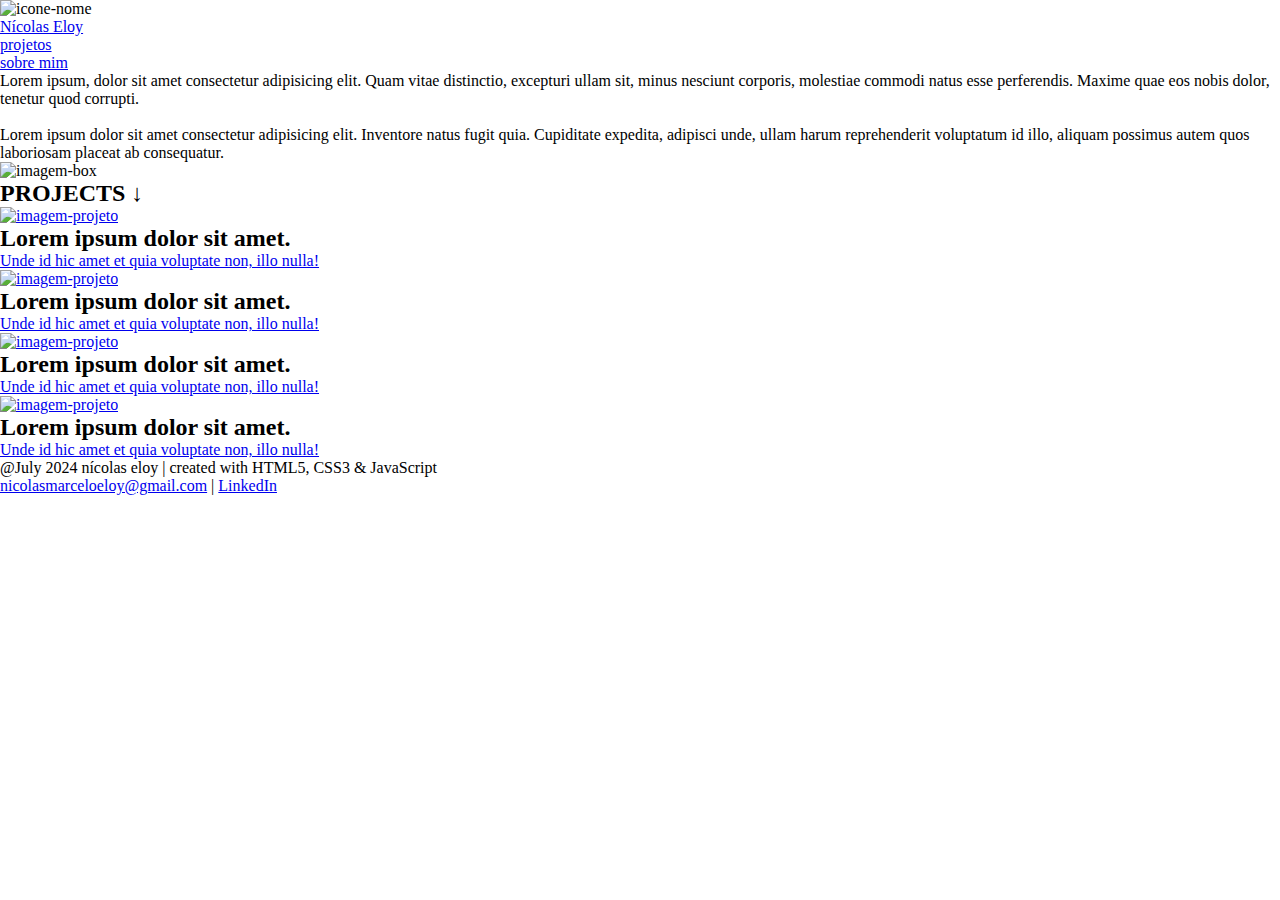
==== Portifólio/index.html @ 372309d4 "Adicionando os arquivos" ====
<!DOCTYPE html>
<html lang="pt-br">
<head>
    <meta charset="UTF-8">
    <meta name="viewport" content="width=device-width, initial-scale=1.0">
    <title>Nícolas Eloy</title>
    <link rel="stylesheet" href="style.css">
</head>
<body>
    <nav>
        <div id="nome-principal">
            <div id="icone-nome">
                <img src="#" alt="icone-nome">
            </div>
            <div id="nome">
                <a href="#">Nícolas Eloy</a>
            </div>
        </div>

        <div id="menu">
            <div id="menu-projetos">
                <a href="#">projetos</a>
            </div>
            <div id="menu-sobre-mim">
                <a href="#">sobre mim</a>
            </div>
            <div id="menu-curriculo">
                <a href="currículo"></a>
            </div>
        </div>
    </nav>

    <main>
        <section id="box-principal">
            <div id="descricao">
                Lorem ipsum, dolor sit amet consectetur adipisicing elit. Quam vitae distinctio, excepturi ullam sit, minus nesciunt corporis, molestiae commodi natus esse perferendis. Maxime quae eos nobis dolor, tenetur quod corrupti.
                <br>
                <br>
                Lorem ipsum dolor sit amet consectetur adipisicing elit. Inventore natus fugit quia. Cupiditate expedita, adipisci unde, ullam harum reprehenderit voluptatum id illo, aliquam possimus autem quos laboriosam placeat ab consequatur.
            </div>
            <div id="imagem-box">
                <img src="#" alt="imagem-box">
            </div>
        </section>

        <h2>PROJECTS ↓</h2>

        <section id="projetos">
            <div>
                <a href="#">
                    <img src="https://assets-global.website-files.com/5e72ee70106da16cf5a7630a/602d3dd78c10e79f5503e792_Cover.png" alt="imagem-projeto">
                </a>
                <div class="descricao-projeto">
                    <h2>Lorem ipsum dolor sit amet.</h2>
                    <a href="#">Unde id hic amet et quia voluptate non, illo nulla!</a>
                </div>
            </div>
            <div>
                <a href="#">
                    <img src="https://assets-global.website-files.com/5e72ee70106da16cf5a7630a/602d3dd78c10e79f5503e792_Cover.png" alt="imagem-projeto">
                </a>
                <div class="descricao-projeto">
                    <h2>Lorem ipsum dolor sit amet.</h2>
                    <a href="#">Unde id hic amet et quia voluptate non, illo nulla!</a>
                </div>
            </div>
            <div>
                <a href="#">
                    <img src="https://assets-global.website-files.com/5e72ee70106da16cf5a7630a/602d3dd78c10e79f5503e792_Cover.png" alt="imagem-projeto">
                </a>
                <div class="descricao-projeto">
                    <h2>Lorem ipsum dolor sit amet.</h2>
                    <a href="#">Unde id hic amet et quia voluptate non, illo nulla!</a>
                </div>
            </div>
            <div>
                <a href="#">
                    <img src="https://assets-global.website-files.com/5e72ee70106da16cf5a7630a/602d3dd78c10e79f5503e792_Cover.png" alt="imagem-projeto">
                </a>
                <div class="descricao-projeto">
                    <h2>Lorem ipsum dolor sit amet.</h2>
                    <a href="#">Unde id hic amet et quia voluptate non, illo nulla!</a>
                </div>
            </div>
        </section>
    </main>

    <footer>
        <div>
            <span class="footer">@July 2024 nícolas eloy | created with HTML5, CSS3 & JavaScript</span>
        </div>
        <div>
            <a class="footer" href="#">nicolasmarceloeloy@gmail.com</a>  |  <a class="footer" href="#">LinkedIn</a>
        </div>
    </footer>

    <script src="index.js"></script>
</body>
</html>
---- Portifólio/style.css ----
*{
    margin: 0;
    padding: 0;
    box-sizing: border-box;
}

{
    
}
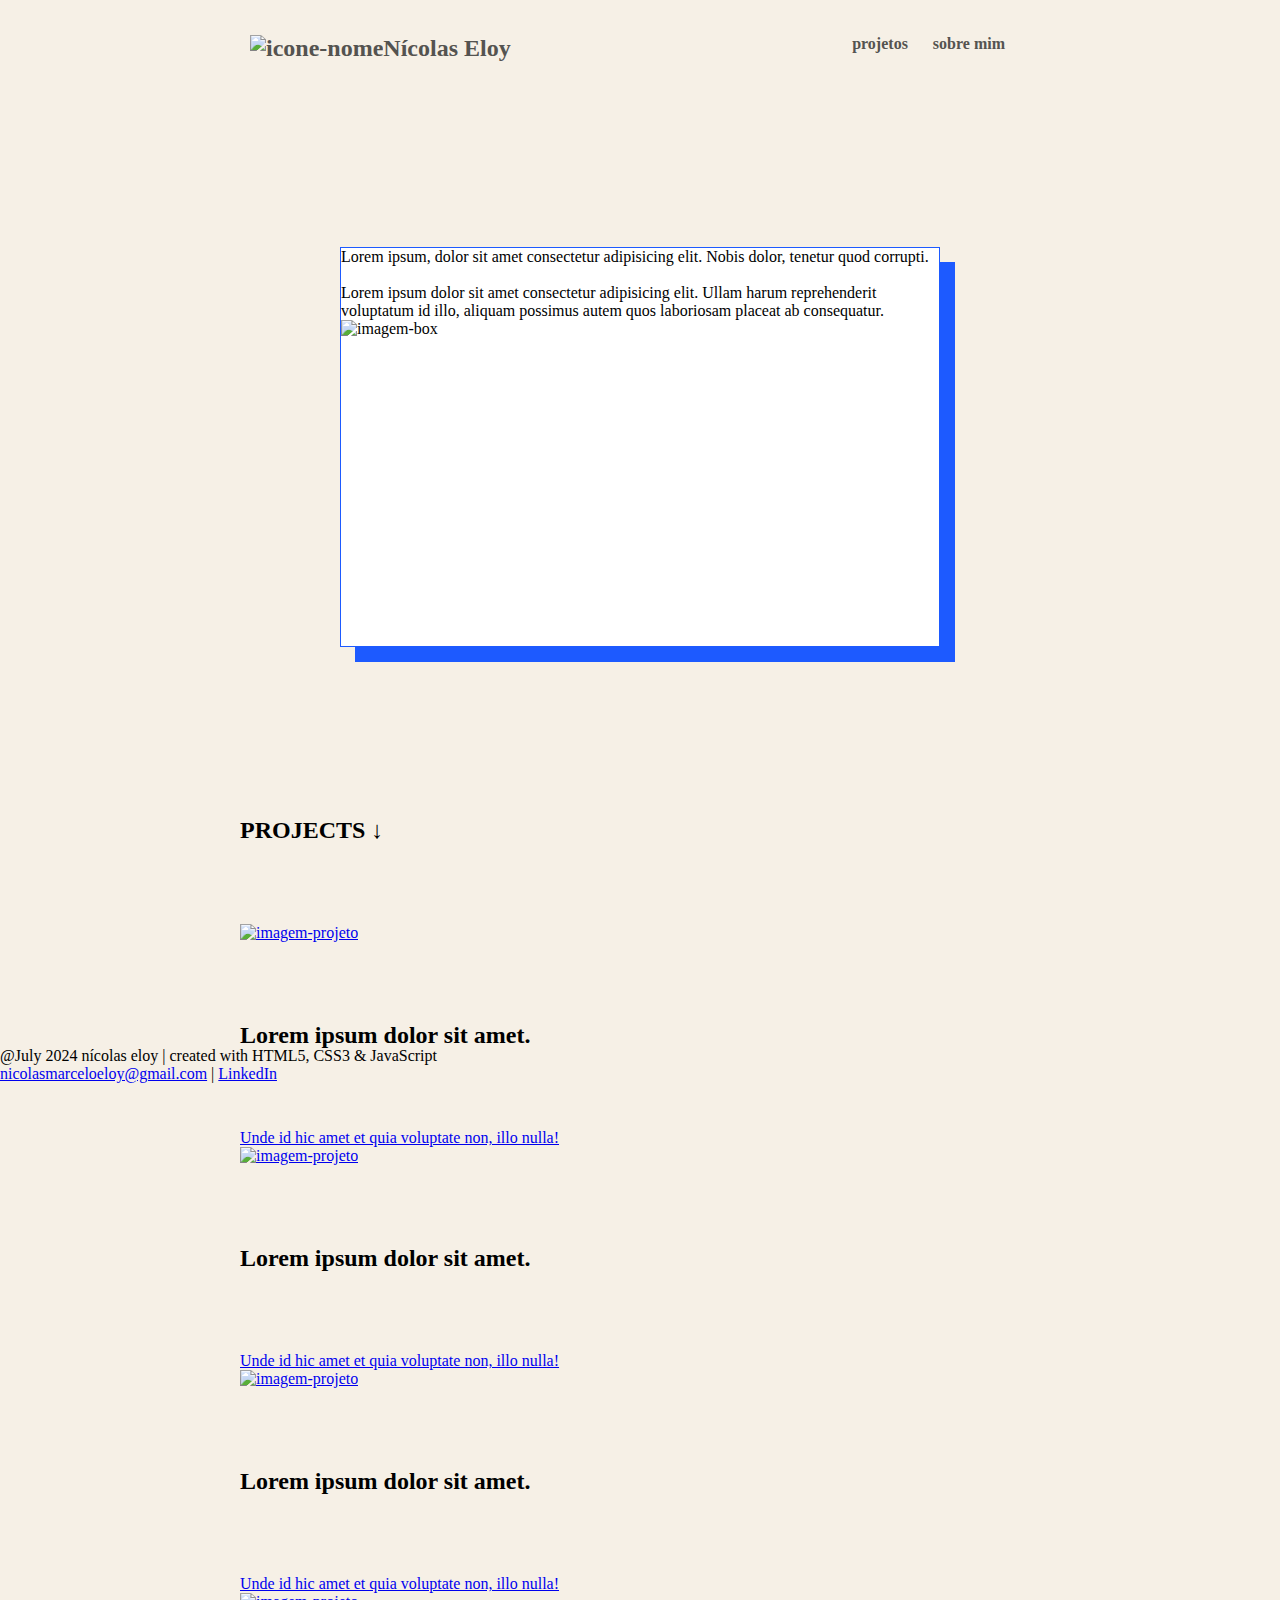
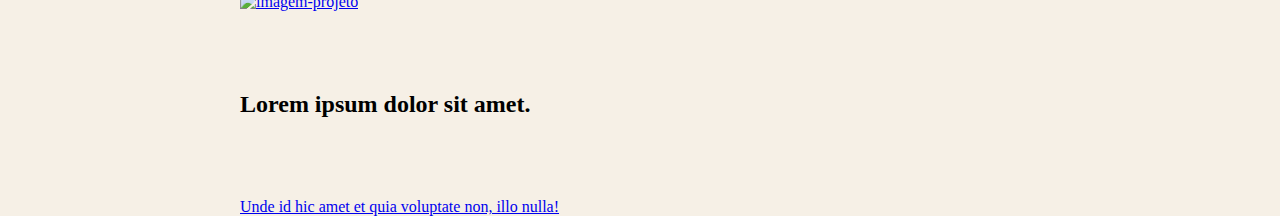
==== commit 33137c05: "Primeiro commit" ====
--- a/Portifólio/index.html
+++ b/Portifólio/index.html
@@ -9,12 +9,7 @@
 <body>
     <nav>
         <div id="nome-principal">
-            <div id="icone-nome">
-                <img src="#" alt="icone-nome">
-            </div>
-            <div id="nome">
-                <a href="#">Nícolas Eloy</a>
-            </div>
+            <a href="#"><img src="#" alt="icone-nome">Nícolas Eloy</a>
         </div>
 
         <div id="menu">
@@ -33,10 +28,10 @@
     <main>
         <section id="box-principal">
             <div id="descricao">
-                Lorem ipsum, dolor sit amet consectetur adipisicing elit. Quam vitae distinctio, excepturi ullam sit, minus nesciunt corporis, molestiae commodi natus esse perferendis. Maxime quae eos nobis dolor, tenetur quod corrupti.
+                Lorem ipsum, dolor sit amet consectetur adipisicing elit. Nobis dolor, tenetur quod corrupti.
                 <br>
                 <br>
-                Lorem ipsum dolor sit amet consectetur adipisicing elit. Inventore natus fugit quia. Cupiditate expedita, adipisci unde, ullam harum reprehenderit voluptatum id illo, aliquam possimus autem quos laboriosam placeat ab consequatur.
+                Lorem ipsum dolor sit amet consectetur adipisicing elit. Ullam harum reprehenderit voluptatum id illo, aliquam possimus autem quos laboriosam placeat ab consequatur.
             </div>
             <div id="imagem-box">
                 <img src="#" alt="imagem-box">
--- a/Portifólio/style.css
+++ b/Portifólio/style.css
@@ -4,6 +4,58 @@
     box-sizing: border-box;
 }
 
-{
-    
-}+body{
+    background-color: #F6F0E6;
+}
+
+nav{
+    display: flex;
+    justify-content: space-between;
+    padding: 35px 250px;
+}
+
+nav a{
+    text-decoration: none;
+    color: #545350;
+    font-weight: 800;
+}
+
+#nome-principal{
+    display: flex;
+}
+
+#nome-principal a{
+    font-size: 1.5rem;
+}
+
+#menu{
+    display: flex;
+    gap: 25px;
+}
+
+main{
+    width: 800px;
+    height: 800px;
+    margin: auto;
+}
+
+#box-principal{
+    margin: 150px auto 170px auto;
+    width: 600px;
+    height: 400px;
+    border: 1px solid rgb(29, 90, 255);
+    box-shadow: 15px 15px rgb(29, 90, 255);
+    background-color: white;
+}
+
+#projetos{
+    margin: auto;
+}
+
+#projetos img{
+    width: 200px;
+}
+
+h2{
+    margin: 80px auto;
+}
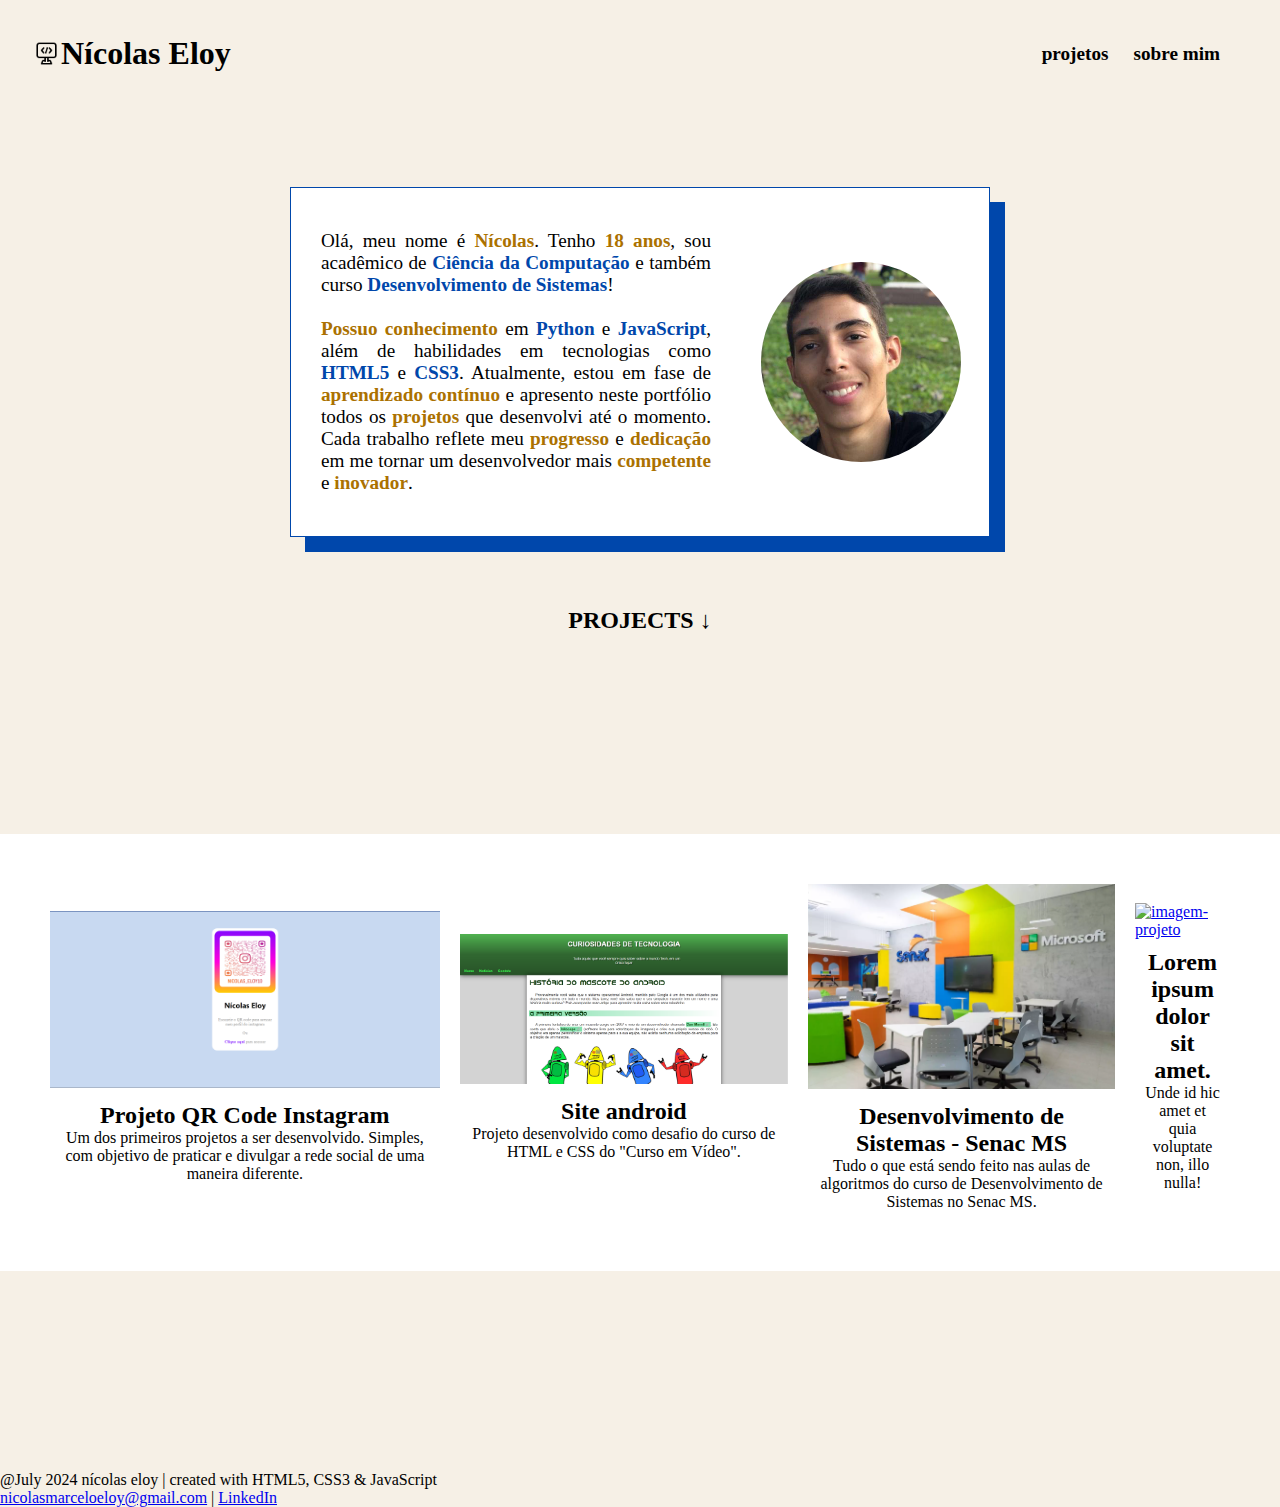
==== commit 03320373: "Primeiro commit" ====
--- a/Portifólio/index.html
+++ b/Portifólio/index.html
@@ -1,94 +1,141 @@
 <!DOCTYPE html>
 <html lang="pt-br">
-<head>
-    <meta charset="UTF-8">
-    <meta name="viewport" content="width=device-width, initial-scale=1.0">
+  <head>
+    <meta charset="UTF-8" />
+    <meta name="viewport" content="width=device-width, initial-scale=1.0" />
     <title>Nícolas Eloy</title>
-    <link rel="stylesheet" href="style.css">
-</head>
-<body>
+    <link rel="stylesheet" href="style.css" />
+  </head>
+  <body>
     <nav>
-        <div id="nome-principal">
-            <a href="#"><img src="#" alt="icone-nome">Nícolas Eloy</a>
+      <div id="nome-principal">
+        <img
+          src="imagens/programacao.png"
+          style="width: 23px; height: 25px; margin: auto"
+          alt="icone-nome"
+        /><a href="#">Nícolas Eloy</a>
+      </div>
+
+      <div id="menu">
+        <div id="menu-projetos">
+          <a href="#">projetos</a>
         </div>
-
-        <div id="menu">
-            <div id="menu-projetos">
-                <a href="#">projetos</a>
-            </div>
-            <div id="menu-sobre-mim">
-                <a href="#">sobre mim</a>
-            </div>
-            <div id="menu-curriculo">
-                <a href="currículo"></a>
-            </div>
+        <div id="menu-sobre-mim">
+          <a href="#">sobre mim</a>
         </div>
+        <div id="menu-curriculo">
+          <a href="currículo"></a>
+        </div>
+      </div>
     </nav>
 
     <main>
-        <section id="box-principal">
-            <div id="descricao">
-                Lorem ipsum, dolor sit amet consectetur adipisicing elit. Nobis dolor, tenetur quod corrupti.
-                <br>
-                <br>
-                Lorem ipsum dolor sit amet consectetur adipisicing elit. Ullam harum reprehenderit voluptatum id illo, aliquam possimus autem quos laboriosam placeat ab consequatur.
-            </div>
-            <div id="imagem-box">
-                <img src="#" alt="imagem-box">
-            </div>
-        </section>
+      <section id="box-principal">
+        <div id="descricao">
+          <p>
+            Olá, meu nome é <span class="marcante">Nícolas</span>. Tenho
+            <span class="marcante">18 anos</span>, sou acadêmico de
+            <span class="tecnologia">Ciência da Computação</span> e também curso
+            <span class="tecnologia">Desenvolvimento de Sistemas</span>!
+          </p>
+          <br />
+          <p>
+            <span class="marcante">Possuo conhecimento</span> em
+            <span class="tecnologia">Python</span> e
+            <span class="tecnologia">JavaScript</span>, além de habilidades em
+            tecnologias como <span class="tecnologia">HTML5</span> e
+            <span class="tecnologia">CSS3</span>. Atualmente, estou em fase de
+            <span class="marcante">aprendizado contínuo</span> e apresento neste
+            portfólio todos os <span class="marcante">projetos</span> que
+            desenvolvi até o momento. Cada trabalho reflete meu
+            <span class="marcante">progresso</span> e
+            <span class="marcante">dedicação</span> em me tornar um
+            desenvolvedor mais <span class="marcante">competente</span> e
+            <span class="marcante">inovador</span>.
+          </p>
+        </div>
+        <div id="imagem-box">
+          <img src="imagens/imagem-nicolas.jpg" alt="imagem-box" />
+        </div>
+      </section>
 
+      <div id="projects">
         <h2>PROJECTS ↓</h2>
+      </div>
 
-        <section id="projetos">
-            <div>
-                <a href="#">
-                    <img src="https://assets-global.website-files.com/5e72ee70106da16cf5a7630a/602d3dd78c10e79f5503e792_Cover.png" alt="imagem-projeto">
-                </a>
-                <div class="descricao-projeto">
-                    <h2>Lorem ipsum dolor sit amet.</h2>
-                    <a href="#">Unde id hic amet et quia voluptate non, illo nulla!</a>
-                </div>
-            </div>
-            <div>
-                <a href="#">
-                    <img src="https://assets-global.website-files.com/5e72ee70106da16cf5a7630a/602d3dd78c10e79f5503e792_Cover.png" alt="imagem-projeto">
-                </a>
-                <div class="descricao-projeto">
-                    <h2>Lorem ipsum dolor sit amet.</h2>
-                    <a href="#">Unde id hic amet et quia voluptate non, illo nulla!</a>
-                </div>
-            </div>
-            <div>
-                <a href="#">
-                    <img src="https://assets-global.website-files.com/5e72ee70106da16cf5a7630a/602d3dd78c10e79f5503e792_Cover.png" alt="imagem-projeto">
-                </a>
-                <div class="descricao-projeto">
-                    <h2>Lorem ipsum dolor sit amet.</h2>
-                    <a href="#">Unde id hic amet et quia voluptate non, illo nulla!</a>
-                </div>
-            </div>
-            <div>
-                <a href="#">
-                    <img src="https://assets-global.website-files.com/5e72ee70106da16cf5a7630a/602d3dd78c10e79f5503e792_Cover.png" alt="imagem-projeto">
-                </a>
-                <div class="descricao-projeto">
-                    <h2>Lorem ipsum dolor sit amet.</h2>
-                    <a href="#">Unde id hic amet et quia voluptate non, illo nulla!</a>
-                </div>
-            </div>
-        </section>
+      <section id="projetos">
+        <div>
+          <a
+            class="img-projeto"
+            href="https://nicolasmleloy.github.io/QR-Code-Instagram/"
+            target="_blank"
+          >
+            <img src="imagens/site-qrcode.png" alt="imagem-site-qrcode" />
+          </a>
+          <div class="descricao-projeto">
+            <h2>Projeto QR Code Instagram</h2>
+            <a href="#"
+              >Um dos primeiros projetos a ser desenvolvido. Simples, com
+              objetivo de praticar e divulgar a rede social de uma maneira
+              diferente.</a
+            >
+          </div>
+        </div>
+        <div>
+          <a
+            class="img-projeto"
+            href="https://nicolasmleloy.github.io/projeto_android/"
+            target="_blank"
+          >
+            <img src="imagens/site-android.png" alt="imagem-site-android" />
+          </a>
+          <div class="descricao-projeto">
+            <h2>Site android</h2>
+            <a href="#"
+              >Projeto desenvolvido como desafio do curso de HTML e CSS do
+              "Curso em Vídeo".</a
+            >
+          </div>
+        </div>
+        <div>
+          <a class="img-projeto" href="#">
+            <img src="imagens/algoritmos-senacms.webp" alt="imagem-projeto" />
+          </a>
+          <div class="descricao-projeto">
+            <h2>Desenvolvimento de Sistemas - Senac MS</h2>
+            <a href="#"
+              >Tudo o que está sendo feito nas aulas de algoritmos do curso de
+              Desenvolvimento de Sistemas no Senac MS.</a
+            >
+          </div>
+        </div>
+        <div>
+          <a class="img-projeto" href="#">
+            <img
+              src="https://assets-global.website-files.com/5e72ee70106da16cf5a7630a/602d3dd78c10e79f5503e792_Cover.png"
+              alt="imagem-projeto"
+            />
+          </a>
+          <div class="descricao-projeto">
+            <h2>Lorem ipsum dolor sit amet.</h2>
+            <a href="#">Unde id hic amet et quia voluptate non, illo nulla!</a>
+          </div>
+        </div>
+      </section>
     </main>
 
     <footer>
-        <div>
-            <span class="footer">@July 2024 nícolas eloy | created with HTML5, CSS3 & JavaScript</span>
-        </div>
-        <div>
-            <a class="footer" href="#">nicolasmarceloeloy@gmail.com</a>  |  <a class="footer" href="#">LinkedIn</a>
-        </div>
+      <div>
+        <span class="footer"
+          >@July 2024 nícolas eloy | created with HTML5, CSS3 & JavaScript</span
+        >
+      </div>
+      <div>
+        <a class="footer" href="#">nicolasmarceloeloy@gmail.com</a> |
+        <a class="footer" href="#">LinkedIn</a>
+      </div>
     </footer>
 
     <script src="index.js"></script>
-</body>
-</html>+  </body>
+</html>
--- a/Portifólio/style.css
+++ b/Portifólio/style.css
@@ -1,61 +1,125 @@
-*{
+* {
     margin: 0;
     padding: 0;
     box-sizing: border-box;
 }
 
-body{
+body {
     background-color: #F6F0E6;
 }
 
-nav{
+nav {
     display: flex;
     justify-content: space-between;
-    padding: 35px 250px;
+    padding: 35px;
+    gap: 100px;
+    align-items: center;
 }
 
-nav a{
+nav a {
     text-decoration: none;
-    color: #545350;
+    color: black;
     font-weight: 800;
 }
 
-#nome-principal{
-    display: flex;
+nav a:hover {
+    color: #AB7100;
+    transition: color 0.3s ease;
 }
 
-#nome-principal a{
-    font-size: 1.5rem;
+#nome-principal {
+    display: flex;
+    gap: 3px;
 }
 
-#menu{
+#nome-principal a {
+    font-size: 2rem;
+}
+
+#menu {
     display: flex;
     gap: 25px;
 }
 
-main{
-    width: 800px;
-    height: 800px;
+#menu a {
+    font-size: 1.2rem;
+}
+
+#box-principal {
+    display: flex;
+    margin: 80px auto 0px auto;
+    width: 700px;
+    height: 350px;
+    border: 1px solid #0047AB;
+    box-shadow: 15px 15px #0047AB;
+    background-color: white;
+}
+
+#box-principal #descricao {
+    margin: auto 0px auto 0px;
+    width: 450px;
+    padding: 30px;
+    text-align: justify;
+    font-size: 1.2rem;
+}
+
+.tecnologia {
+    color: #0047AB;
+    font-weight: 700;
+}
+
+.marcante {
+    color: #AB7100;
+    font-weight: 700;
+}
+
+#box-principal #imagem-box {
+    display: flex;
+}
+
+#imagem-box img {
+    border-radius: 50%;
+    width: 200px;
+    height: 200px;
+    margin: auto 20px;
+}
+
+#projects {
+    display: flex;
+    margin: 70px;
+}
+
+#projects h2 {
     margin: auto;
 }
 
-#box-principal{
-    margin: 150px auto 170px auto;
-    width: 600px;
-    height: 400px;
-    border: 1px solid rgb(29, 90, 255);
-    box-shadow: 15px 15px rgb(29, 90, 255);
+#projetos {
+    width: 100%;
+    height: 100%;
+    display: flex;
     background-color: white;
+    padding: 40px;
+    margin: 200px auto;
+    align-items: center;
 }
 
-#projetos{
-    margin: auto;
+#projetos div {
+    display: flex;
+    padding: 10px;
+    justify-content: center;
+    flex-wrap: wrap;
 }
 
-#projetos img{
-    width: 200px;
+.img-projeto img {
+    width: 100%;
 }
 
-h2{
-    margin: 80px auto;
+.descricao-projeto h2 {
+    text-align: center;
 }
+
+.descricao-projeto a {
+    text-align: center;
+    text-decoration: none;
+    color: black;
+}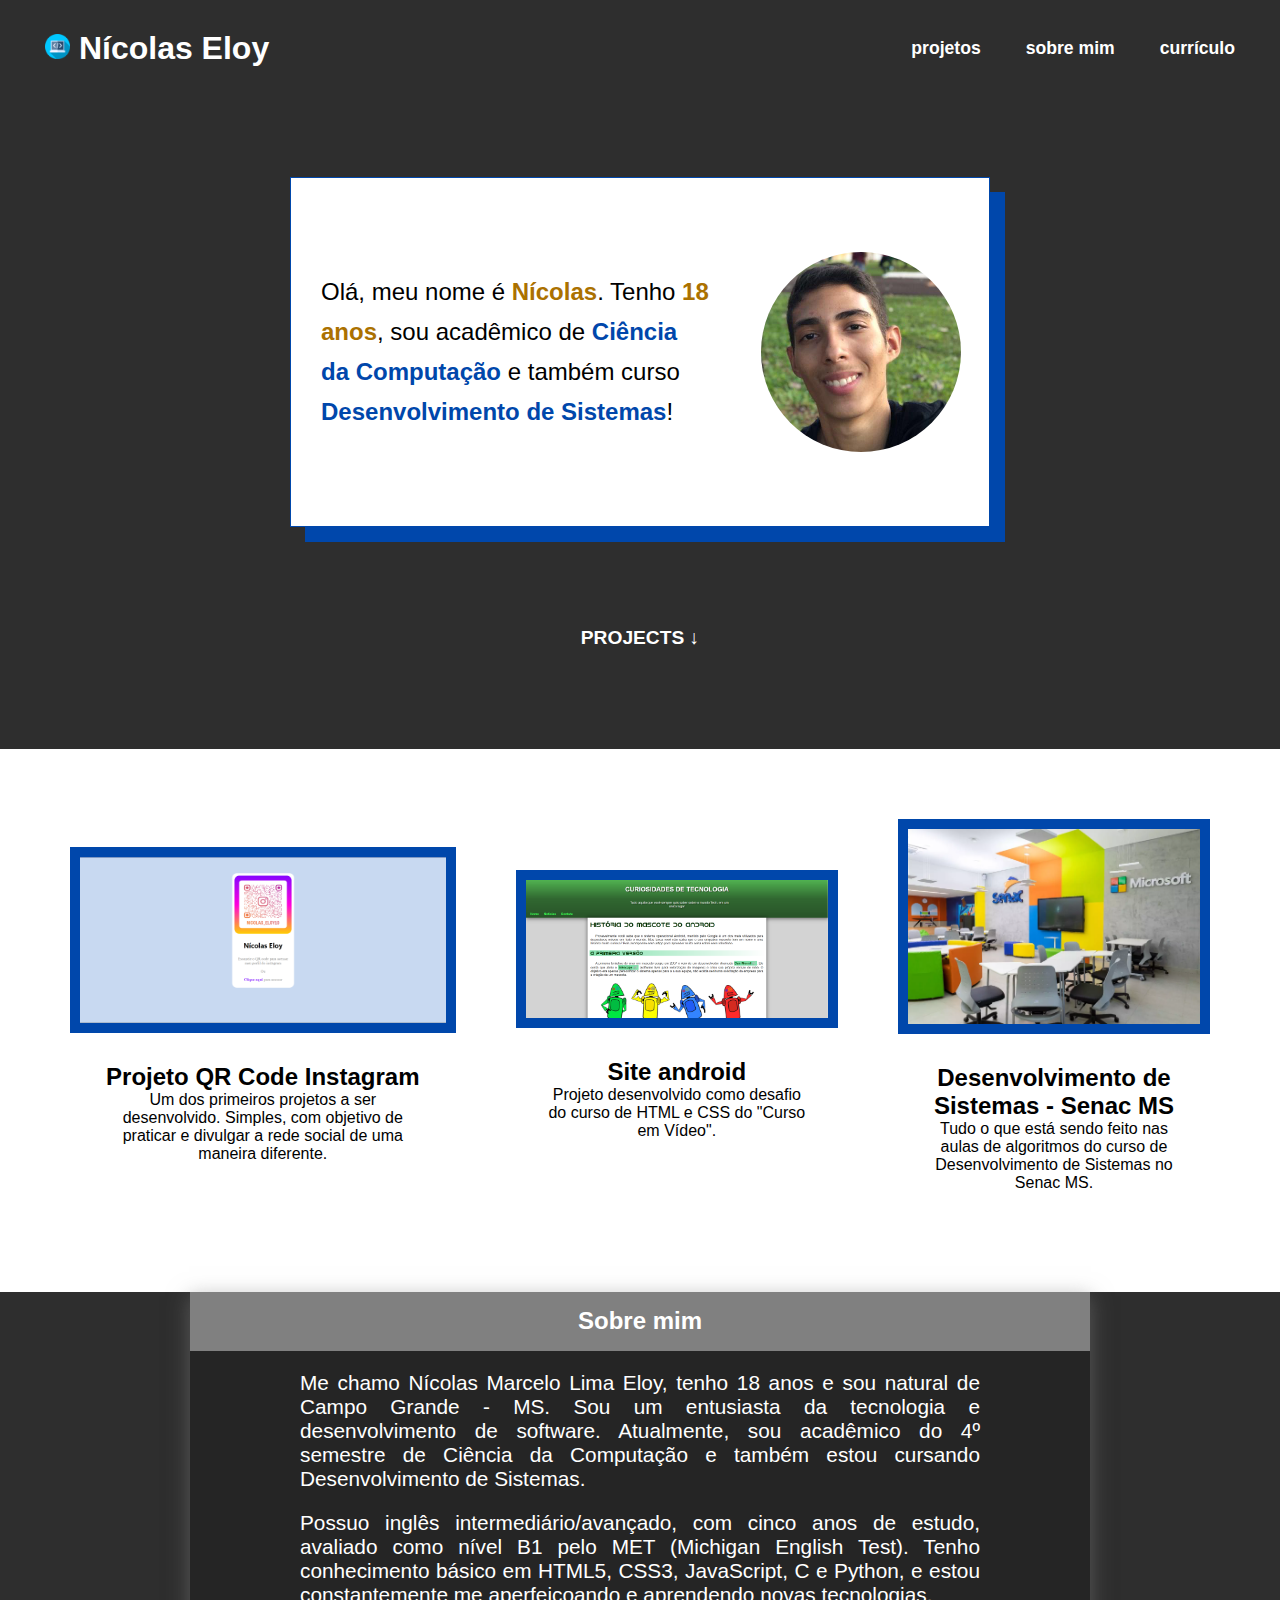
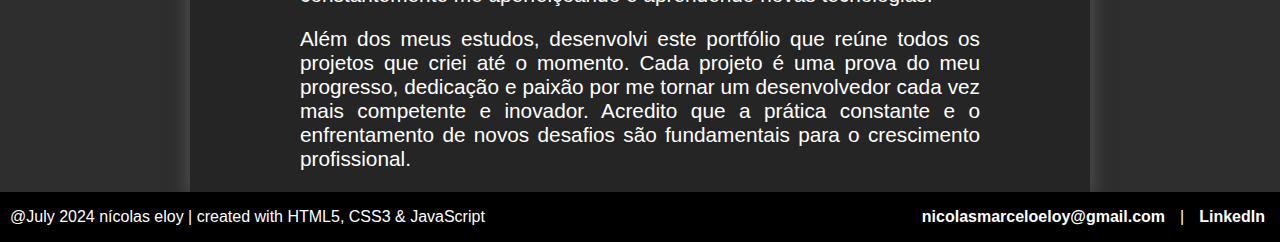
==== commit 996a580d: "Segundo commit" ====
--- a/Portifólio/index.html
+++ b/Portifólio/index.html
@@ -4,27 +4,36 @@
     <meta charset="UTF-8" />
     <meta name="viewport" content="width=device-width, initial-scale=1.0" />
     <title>Nícolas Eloy</title>
+    <link
+      rel="shortcut icon"
+      href="imagens/programacao (1).png"
+      type="image/x-icon"
+    />
     <link rel="stylesheet" href="style.css" />
   </head>
   <body>
     <nav>
       <div id="nome-principal">
-        <img
-          src="imagens/programacao.png"
-          style="width: 23px; height: 25px; margin: auto"
-          alt="icone-nome"
-        /><a href="#">Nícolas Eloy</a>
+        <a href="http://127.0.0.1:5500/Portif%C3%B3lio/index.html"
+          ><img
+            src="imagens/programacao (1).png"
+            style="width: 25px; height: 25px; margin: auto"
+            alt="icone-nome"
+          /> Nícolas Eloy</a
+        >
       </div>
 
       <div id="menu">
         <div id="menu-projetos">
-          <a href="#">projetos</a>
+          <a href="#projetos">projetos</a>
         </div>
         <div id="menu-sobre-mim">
-          <a href="#">sobre mim</a>
+          <a href="#sobre-mim">sobre mim</a>
         </div>
         <div id="menu-curriculo">
-          <a href="currículo"></a>
+          <a href="imagens/Currículo_atualizado (2).pdf" target="_blank"
+            >currículo</a
+          >
         </div>
       </div>
     </nav>
@@ -38,21 +47,6 @@
             <span class="tecnologia">Ciência da Computação</span> e também curso
             <span class="tecnologia">Desenvolvimento de Sistemas</span>!
           </p>
-          <br />
-          <p>
-            <span class="marcante">Possuo conhecimento</span> em
-            <span class="tecnologia">Python</span> e
-            <span class="tecnologia">JavaScript</span>, além de habilidades em
-            tecnologias como <span class="tecnologia">HTML5</span> e
-            <span class="tecnologia">CSS3</span>. Atualmente, estou em fase de
-            <span class="marcante">aprendizado contínuo</span> e apresento neste
-            portfólio todos os <span class="marcante">projetos</span> que
-            desenvolvi até o momento. Cada trabalho reflete meu
-            <span class="marcante">progresso</span> e
-            <span class="marcante">dedicação</span> em me tornar um
-            desenvolvedor mais <span class="marcante">competente</span> e
-            <span class="marcante">inovador</span>.
-          </p>
         </div>
         <div id="imagem-box">
           <img src="imagens/imagem-nicolas.jpg" alt="imagem-box" />
@@ -60,7 +54,7 @@
       </section>
 
       <div id="projects">
-        <h2>PROJECTS ↓</h2>
+        <a href="#projetos">PROJECTS ↓</a>
       </div>
 
       <section id="projetos">
@@ -74,7 +68,9 @@
           </a>
           <div class="descricao-projeto">
             <h2>Projeto QR Code Instagram</h2>
-            <a href="#"
+            <a
+              href="https://nicolasmleloy.github.io/QR-Code-Instagram/"
+              target="_blank"
               >Um dos primeiros projetos a ser desenvolvido. Simples, com
               objetivo de praticar e divulgar a rede social de uma maneira
               diferente.</a
@@ -91,35 +87,61 @@
           </a>
           <div class="descricao-projeto">
             <h2>Site android</h2>
-            <a href="#"
+            <a
+              href="https://nicolasmleloy.github.io/projeto_android/"
+              target="_blank"
               >Projeto desenvolvido como desafio do curso de HTML e CSS do
               "Curso em Vídeo".</a
             >
           </div>
         </div>
         <div>
-          <a class="img-projeto" href="#">
+          <a
+            class="img-projeto"
+            href="https://github.com/nicolasmleloy/Algoritmos-SenacMS"
+            target="_blank"
+          >
             <img src="imagens/algoritmos-senacms.webp" alt="imagem-projeto" />
           </a>
           <div class="descricao-projeto">
             <h2>Desenvolvimento de Sistemas - Senac MS</h2>
-            <a href="#"
+            <a
+              href="https://github.com/nicolasmleloy/Algoritmos-SenacMS"
+              target="_blank"
               >Tudo o que está sendo feito nas aulas de algoritmos do curso de
               Desenvolvimento de Sistemas no Senac MS.</a
             >
           </div>
         </div>
-        <div>
-          <a class="img-projeto" href="#">
-            <img
-              src="https://assets-global.website-files.com/5e72ee70106da16cf5a7630a/602d3dd78c10e79f5503e792_Cover.png"
-              alt="imagem-projeto"
-            />
-          </a>
-          <div class="descricao-projeto">
-            <h2>Lorem ipsum dolor sit amet.</h2>
-            <a href="#">Unde id hic amet et quia voluptate non, illo nulla!</a>
-          </div>
+      </section>
+
+      <section id="sobre-mim">
+        <div id="titulo">
+          <h2>Sobre mim</h2>
+        </div>
+        <div id="box-sm">
+          <p>
+            Me chamo Nícolas Marcelo Lima Eloy, tenho 18 anos e sou natural de
+            Campo Grande - MS. Sou um entusiasta da tecnologia e desenvolvimento
+            de software. Atualmente, sou acadêmico do 4º semestre de Ciência da
+            Computação e também estou cursando Desenvolvimento de Sistemas.
+          </p>
+
+          <p>
+            Possuo inglês intermediário/avançado, com cinco anos de estudo,
+            avaliado como nível B1 pelo MET (Michigan English Test). Tenho
+            conhecimento básico em HTML5, CSS3, JavaScript, C e Python, e estou
+            constantemente me aperfeiçoando e aprendendo novas tecnologias.
+          </p>
+
+          <p>
+            Além dos meus estudos, desenvolvi este portfólio que reúne todos os
+            projetos que criei até o momento. Cada projeto é uma prova do meu
+            progresso, dedicação e paixão por me tornar um desenvolvedor cada
+            vez mais competente e inovador. Acredito que a prática constante e o
+            enfrentamento de novos desafios são fundamentais para o crescimento
+            profissional.
+          </p>
         </div>
       </section>
     </main>
@@ -130,9 +152,18 @@
           >@July 2024 nícolas eloy | created with HTML5, CSS3 & JavaScript</span
         >
       </div>
-      <div>
-        <a class="footer" href="#">nicolasmarceloeloy@gmail.com</a> |
-        <a class="footer" href="#">LinkedIn</a>
+      <div id="redes-sociais">
+        <a class="footer" id="gmail" href="mailto:nicolasmarceloeloy@gmail.com"
+          >nicolasmarceloeloy@gmail.com</a
+        >
+        <span>|</span>
+        <a
+          class="footer"
+          id="linkedin"
+          href="https://www.linkedin.com/in/n%C3%ADcolas-marcelo-lima-eloy-51a394280/"
+          target="_blank"
+          >LinkedIn</a
+        >
       </div>
     </footer>
 
--- a/Portifólio/style.css
+++ b/Portifólio/style.css
@@ -1,35 +1,41 @@
 * {
-    margin: 0;
-    padding: 0;
+    margin: 0px;
+    padding: 0px;
     box-sizing: border-box;
 }
 
 body {
-    background-color: #F6F0E6;
-}
+    background-color: #2e2e2e;
+    font-family: Verdana, Geneva, Tahoma, sans-serif;
+}
+
+/*NAV----------------------------------*/
 
 nav {
     display: flex;
     justify-content: space-between;
-    padding: 35px;
+    padding: 20px 35px;
     gap: 100px;
     align-items: center;
 }
 
 nav a {
-    text-decoration: none;
-    color: black;
+    font-size: 1rem;
+    text-decoration: none;
+    color: white;
     font-weight: 800;
+    padding: 10px;
 }
 
 nav a:hover {
-    color: #AB7100;
+    background-color: white;
+    color: #0047AB;
     transition: color 0.3s ease;
 }
 
 #nome-principal {
     display: flex;
-    gap: 3px;
+    gap: 5px;
 }
 
 #nome-principal a {
@@ -42,8 +48,10 @@
 }
 
 #menu a {
-    font-size: 1.2rem;
-}
+    font-size: 1.1rem;
+}
+
+/*BOX PRINCIPAL-----------------------*/
 
 #box-principal {
     display: flex;
@@ -59,8 +67,8 @@
     margin: auto 0px auto 0px;
     width: 450px;
     padding: 30px;
-    text-align: justify;
-    font-size: 1.2rem;
+    font-size: 1.5rem;
+    line-height: 40px;
 }
 
 .tecnologia {
@@ -84,13 +92,25 @@
     margin: auto 20px;
 }
 
+/*PROJETOS----------------------------*/
+
 #projects {
     display: flex;
-    margin: 70px;
-}
-
-#projects h2 {
-    margin: auto;
+    margin: 90px;
+}
+
+#projects a {
+    margin: auto;
+    text-decoration: none;
+    color: white;
+    font-size: 1.2rem;
+    font-weight: 700;
+    padding: 10px;
+}
+
+#projects a:hover {
+    background-color: white;
+    color: #0047AB;
 }
 
 #projetos {
@@ -99,19 +119,57 @@
     display: flex;
     background-color: white;
     padding: 40px;
-    margin: 200px auto;
-    align-items: center;
+    margin: auto;
+    align-items: center;
+    justify-content: center;
 }
 
 #projetos div {
     display: flex;
-    padding: 10px;
     justify-content: center;
     flex-wrap: wrap;
+    margin: 30px;
+}
+
+.img-projeto {
+    display: flex;
+    margin: auto;
+    width: 100%;
+    height: 100%;
+    padding: 10px;
+    background-color: #0047AB;
 }
 
 .img-projeto img {
-    width: 100%;
+    margin: auto;
+    width: 100%;
+    height: 100%;
+}
+
+@media (max-width: 1092px) {
+    #projetos {
+        flex-direction: column;
+    }
+
+    #projetos div {
+        flex-direction: column;
+
+    }
+
+    .img-projeto {
+        display: flex;
+        margin: auto;
+        width: 380px;
+        height: 200px;
+        padding: 10px;
+        background-color: #0047AB;
+    }
+
+    .img-projeto img {
+        margin: auto;
+        width: 100%;
+        height: 100%;
+    }
 }
 
 .descricao-projeto h2 {
@@ -122,4 +180,88 @@
     text-align: center;
     text-decoration: none;
     color: black;
+}
+
+#sobre-mim {
+    display: flex;
+    flex-wrap: wrap;
+    max-width: 900px;
+    height: 500px;
+    background-color: rgb(37, 37, 37);
+    margin: auto;
+    box-shadow: 0px 5px 20px 1px #7d7d7d85
+}
+
+#box-sm {
+    margin: auto;
+}
+
+#titulo {
+    color: white;
+    display: flex;
+    width: 100%;
+    background-color: gray;
+    align-items: center;
+    padding: 5px;
+}
+
+#titulo h2 {
+    margin: 0px auto;
+}
+
+#box-sm p {
+    font-size: 1.3rem;
+    width: 700px;
+    text-align: justify;
+    color: white;
+    padding: 10px;
+    margin: auto;
+}
+
+/*RODAPE-------------------------------*/
+
+footer {
+    display: flex;
+    background-color: black;
+    height: 50px;
+    justify-content: space-between;
+    align-items: center;
+    margin: 0px;
+    padding: 0px 10px
+}
+
+footer a, span {
+    text-decoration: none;
+    color: white;
+    margin: auto;
+}
+
+footer div {
+    display: flex;
+}
+
+footer #redes-sociais {
+    gap: 10px;
+}
+
+#gmail {
+    font-weight: 700;
+    padding: 5px;
+}
+
+#gmail:hover {
+    background-color: white;
+    color: #0047AB;
+    transition: color 0.3s ease;
+}
+
+#linkedin {
+    font-weight: 700;
+    padding: 5px;
+}
+
+#linkedin:hover {
+    background-color: white;
+    color: #0047AB;
+    transition: color 0.3s ease;
 }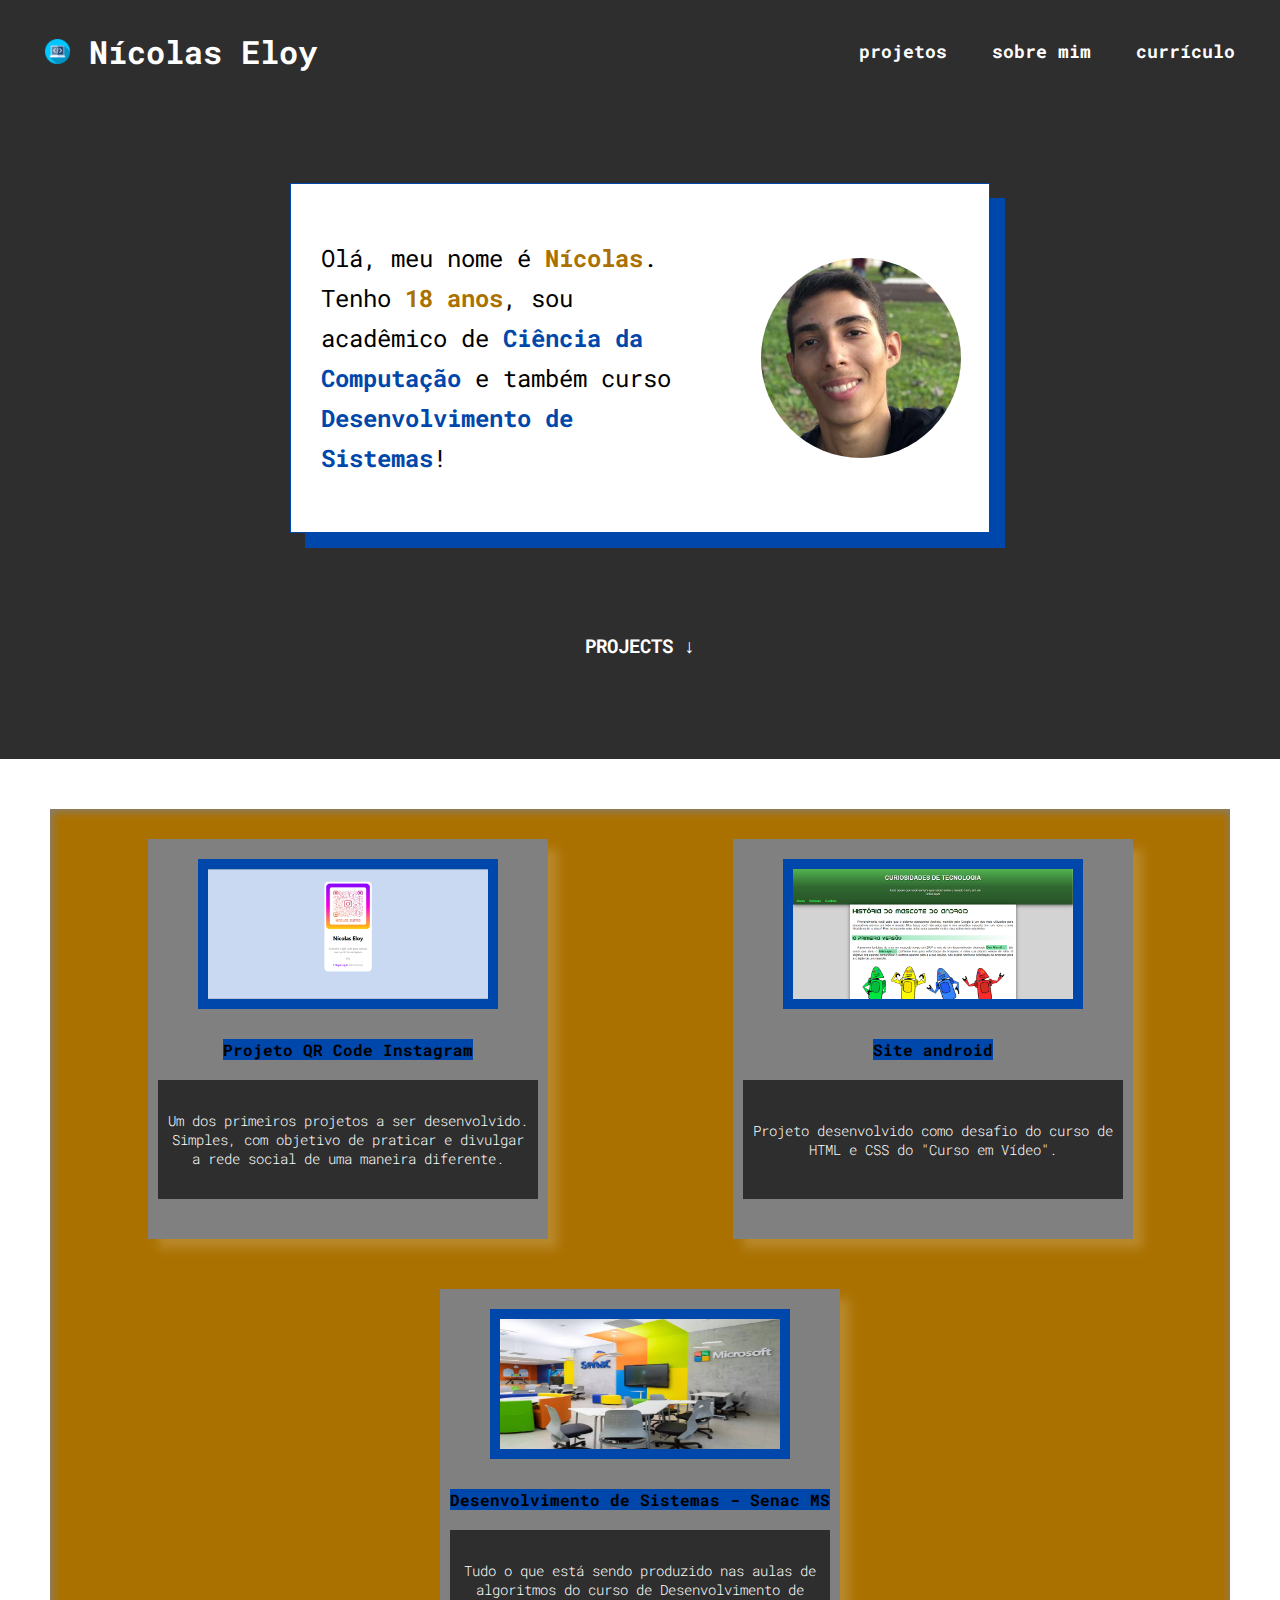
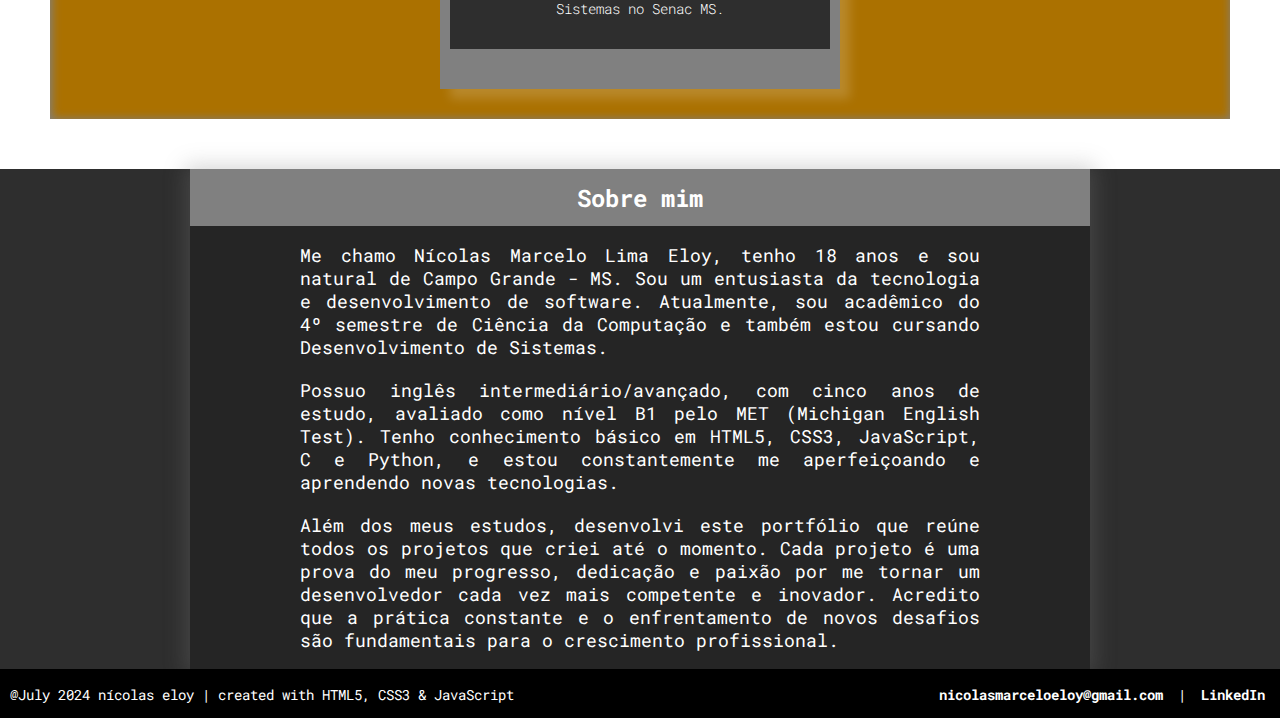
==== commit c3aa7423: "Refiz a parte dos projetos" ====
--- a/Portifólio/index.html
+++ b/Portifólio/index.html
@@ -19,13 +19,14 @@
             src="imagens/programacao (1).png"
             style="width: 25px; height: 25px; margin: auto"
             alt="icone-nome"
-          /> Nícolas Eloy</a
+          />
+          Nícolas Eloy</a
         >
       </div>
 
       <div id="menu">
         <div id="menu-projetos">
-          <a href="#projetos">projetos</a>
+          <a href="#box-projetos">projetos</a>
         </div>
         <div id="menu-sobre-mim">
           <a href="#sobre-mim">sobre mim</a>
@@ -54,65 +55,70 @@
       </section>
 
       <div id="projects">
-        <a href="#projetos">PROJECTS ↓</a>
+        <a href="#box-projetos">PROJECTS ↓</a>
       </div>
 
-      <section id="projetos">
-        <div>
-          <a
-            class="img-projeto"
-            href="https://nicolasmleloy.github.io/QR-Code-Instagram/"
-            target="_blank"
-          >
-            <img src="imagens/site-qrcode.png" alt="imagem-site-qrcode" />
-          </a>
-          <div class="descricao-projeto">
-            <h2>Projeto QR Code Instagram</h2>
+      <section id="box-projetos">
+        <section id="projetos">
+          <div class="proj">
             <a
-              href="https://nicolasmleloy.github.io/QR-Code-Instagram/"
+              href="ttps://nicolasmleloy.github.io/QR-Code-Instagram/"
               target="_blank"
-              >Um dos primeiros projetos a ser desenvolvido. Simples, com
-              objetivo de praticar e divulgar a rede social de uma maneira
-              diferente.</a
             >
+              <img src="imagens/site-qrcode.png" alt="" />
+            </a>
+            <div class="descricao-projeto">
+              <h2>Projeto QR Code Instagram</h2>
+              <a
+                href="https://nicolasmleloy.github.io/QR-Code-Instagram/"
+                target="_blank"
+                ><p>
+                  Um dos primeiros projetos a ser desenvolvido. Simples, com
+                  objetivo de praticar e divulgar a rede social de uma maneira
+                  diferente.
+                </p></a
+              >
+            </div>
           </div>
-        </div>
-        <div>
-          <a
-            class="img-projeto"
-            href="https://nicolasmleloy.github.io/projeto_android/"
-            target="_blank"
-          >
-            <img src="imagens/site-android.png" alt="imagem-site-android" />
-          </a>
-          <div class="descricao-projeto">
-            <h2>Site android</h2>
+          <div class="proj">
             <a
               href="https://nicolasmleloy.github.io/projeto_android/"
               target="_blank"
-              >Projeto desenvolvido como desafio do curso de HTML e CSS do
-              "Curso em Vídeo".</a
             >
+              <img src="imagens/site-android.png" alt="imagem-site-android" />
+            </a>
+            <div class="descricao-projeto">
+              <h2>Site android</h2>
+              <a
+                href="https://nicolasmleloy.github.io/projeto_android/"
+                target="_blank"
+                ><p>
+                  Projeto desenvolvido como desafio do curso de HTML e CSS do
+                  "Curso em Vídeo".
+                </p></a
+              >
+            </div>
           </div>
-        </div>
-        <div>
-          <a
-            class="img-projeto"
-            href="https://github.com/nicolasmleloy/Algoritmos-SenacMS"
-            target="_blank"
-          >
-            <img src="imagens/algoritmos-senacms.webp" alt="imagem-projeto" />
-          </a>
-          <div class="descricao-projeto">
-            <h2>Desenvolvimento de Sistemas - Senac MS</h2>
+          <div class="proj">
             <a
               href="https://github.com/nicolasmleloy/Algoritmos-SenacMS"
               target="_blank"
-              >Tudo o que está sendo feito nas aulas de algoritmos do curso de
-              Desenvolvimento de Sistemas no Senac MS.</a
             >
+              <img src="imagens/algoritmos-senacms.webp" alt="imagem-senacms" />
+            </a>
+            <div class="descricao-projeto">
+              <h2>Desenvolvimento de Sistemas - Senac MS</h2>
+              <a
+                href="https://github.com/nicolasmleloy/Algoritmos-SenacMS"
+                target="_blank"
+                ><p>
+                  Tudo o que está sendo produzido nas aulas de algoritmos do
+                  curso de Desenvolvimento de Sistemas no Senac MS.
+                </p></a
+              >
+            </div>
           </div>
-        </div>
+        </section>
       </section>
 
       <section id="sobre-mim">
@@ -148,17 +154,16 @@
 
     <footer>
       <div>
-        <span class="footer"
+        <span id="descricao-footer"
           >@July 2024 nícolas eloy | created with HTML5, CSS3 & JavaScript</span
         >
       </div>
       <div id="redes-sociais">
-        <a class="footer" id="gmail" href="mailto:nicolasmarceloeloy@gmail.com"
+        <a id="gmail" href="mailto:nicolasmarceloeloy@gmail.com"
           >nicolasmarceloeloy@gmail.com</a
         >
         <span>|</span>
         <a
-          class="footer"
           id="linkedin"
           href="https://www.linkedin.com/in/n%C3%ADcolas-marcelo-lima-eloy-51a394280/"
           target="_blank"
--- a/Portifólio/style.css
+++ b/Portifólio/style.css
@@ -1,3 +1,5 @@
+@import url('https://fonts.googleapis.com/css2?family=Roboto+Mono:ital,wght@0,100..700;1,100..700&display=swap');
+
 * {
     margin: 0px;
     padding: 0px;
@@ -6,7 +8,7 @@
 
 body {
     background-color: #2e2e2e;
-    font-family: Verdana, Geneva, Tahoma, sans-serif;
+    font-family: "Roboto Mono", monospace;
 }
 
 /*NAV----------------------------------*/
@@ -111,76 +113,87 @@
 #projects a:hover {
     background-color: white;
     color: #0047AB;
+    transition: color 0.3s ease;
+}
+
+#box-projetos {
+    display: flex;
+    width: 100%;
+    height: 100%;
+    padding: 50px;
+    background-color: white;
 }
 
 #projetos {
+    display: flex;
+    flex-wrap: wrap;
     width: 100%;
     height: 100%;
-    display: flex;
-    background-color: white;
-    padding: 40px;
-    margin: auto;
-    align-items: center;
-    justify-content: center;
-}
-
-#projetos div {
-    display: flex;
-    justify-content: center;
+    gap: 50px;
+    padding: 30px;
+    background-color: #AB7100;
+    box-shadow: 1px 1px 10px 1px gray inset;
+}
+
+.proj {
+    display: flex;
+    flex-direction: column;
     flex-wrap: wrap;
-    margin: 30px;
-}
-
-.img-projeto {
-    display: flex;
-    margin: auto;
+    width: 400px;
+    height: 400px;
+    background-color: gray;
+    margin: auto;
+    box-shadow: 10px 10px 10px rgba(255, 255, 255, 0.164);
+}
+
+.proj a{
+    display: flex;
+    width: 300px;
+    height: 150px;
+    background-color: #0047AB;
+    margin: 20px auto;
+}
+
+.proj img {
+    width: 300px;
+    height: 150px;
+    margin: auto;
+    padding: 10px;
+}
+
+.descricao-projeto{
+    display: flex;
+    height: 200px;
+    flex-direction: column;
+    padding: 10px;
+}
+
+.descricao-projeto h2{
+    font-size: 1rem;
+    font-weight: 700;
+    text-align: center;
+    margin: auto;
+    background-color: #0047AB;
+}
+
+.descricao-projeto a{
+    text-decoration: none;
+    padding: 10px;
+    text-align: center;
     width: 100%;
     height: 100%;
-    padding: 10px;
-    background-color: #0047AB;
-}
-
-.img-projeto img {
-    margin: auto;
-    width: 100%;
-    height: 100%;
-}
-
-@media (max-width: 1092px) {
-    #projetos {
-        flex-direction: column;
-    }
-
-    #projetos div {
-        flex-direction: column;
-
-    }
-
-    .img-projeto {
-        display: flex;
-        margin: auto;
-        width: 380px;
-        height: 200px;
-        padding: 10px;
-        background-color: #0047AB;
-    }
-
-    .img-projeto img {
-        margin: auto;
-        width: 100%;
-        height: 100%;
-    }
-}
-
-.descricao-projeto h2 {
-    text-align: center;
-}
-
-.descricao-projeto a {
-    text-align: center;
-    text-decoration: none;
-    color: black;
-}
+    background-color: #2e2e2e;
+    color: white;
+    
+}
+
+.descricao-projeto a p{
+    margin: auto;
+    font-size: 0.9rem;
+    font-weight: 300;
+}
+
+/*SOBRE MIM----------------------------*/
 
 #sobre-mim {
     display: flex;
@@ -189,7 +202,7 @@
     height: 500px;
     background-color: rgb(37, 37, 37);
     margin: auto;
-    box-shadow: 0px 5px 20px 1px #7d7d7d85
+    box-shadow: 0px 1px 20px 5px #7d7d7d4d
 }
 
 #box-sm {
@@ -210,7 +223,7 @@
 }
 
 #box-sm p {
-    font-size: 1.3rem;
+    font-size: 1.1rem;
     width: 700px;
     text-align: justify;
     color: white;
@@ -240,7 +253,12 @@
     display: flex;
 }
 
+#descricao-footer {
+    font-size: 0.9rem;
+}
+
 footer #redes-sociais {
+    font-size: 0.9rem;
     gap: 10px;
 }
 
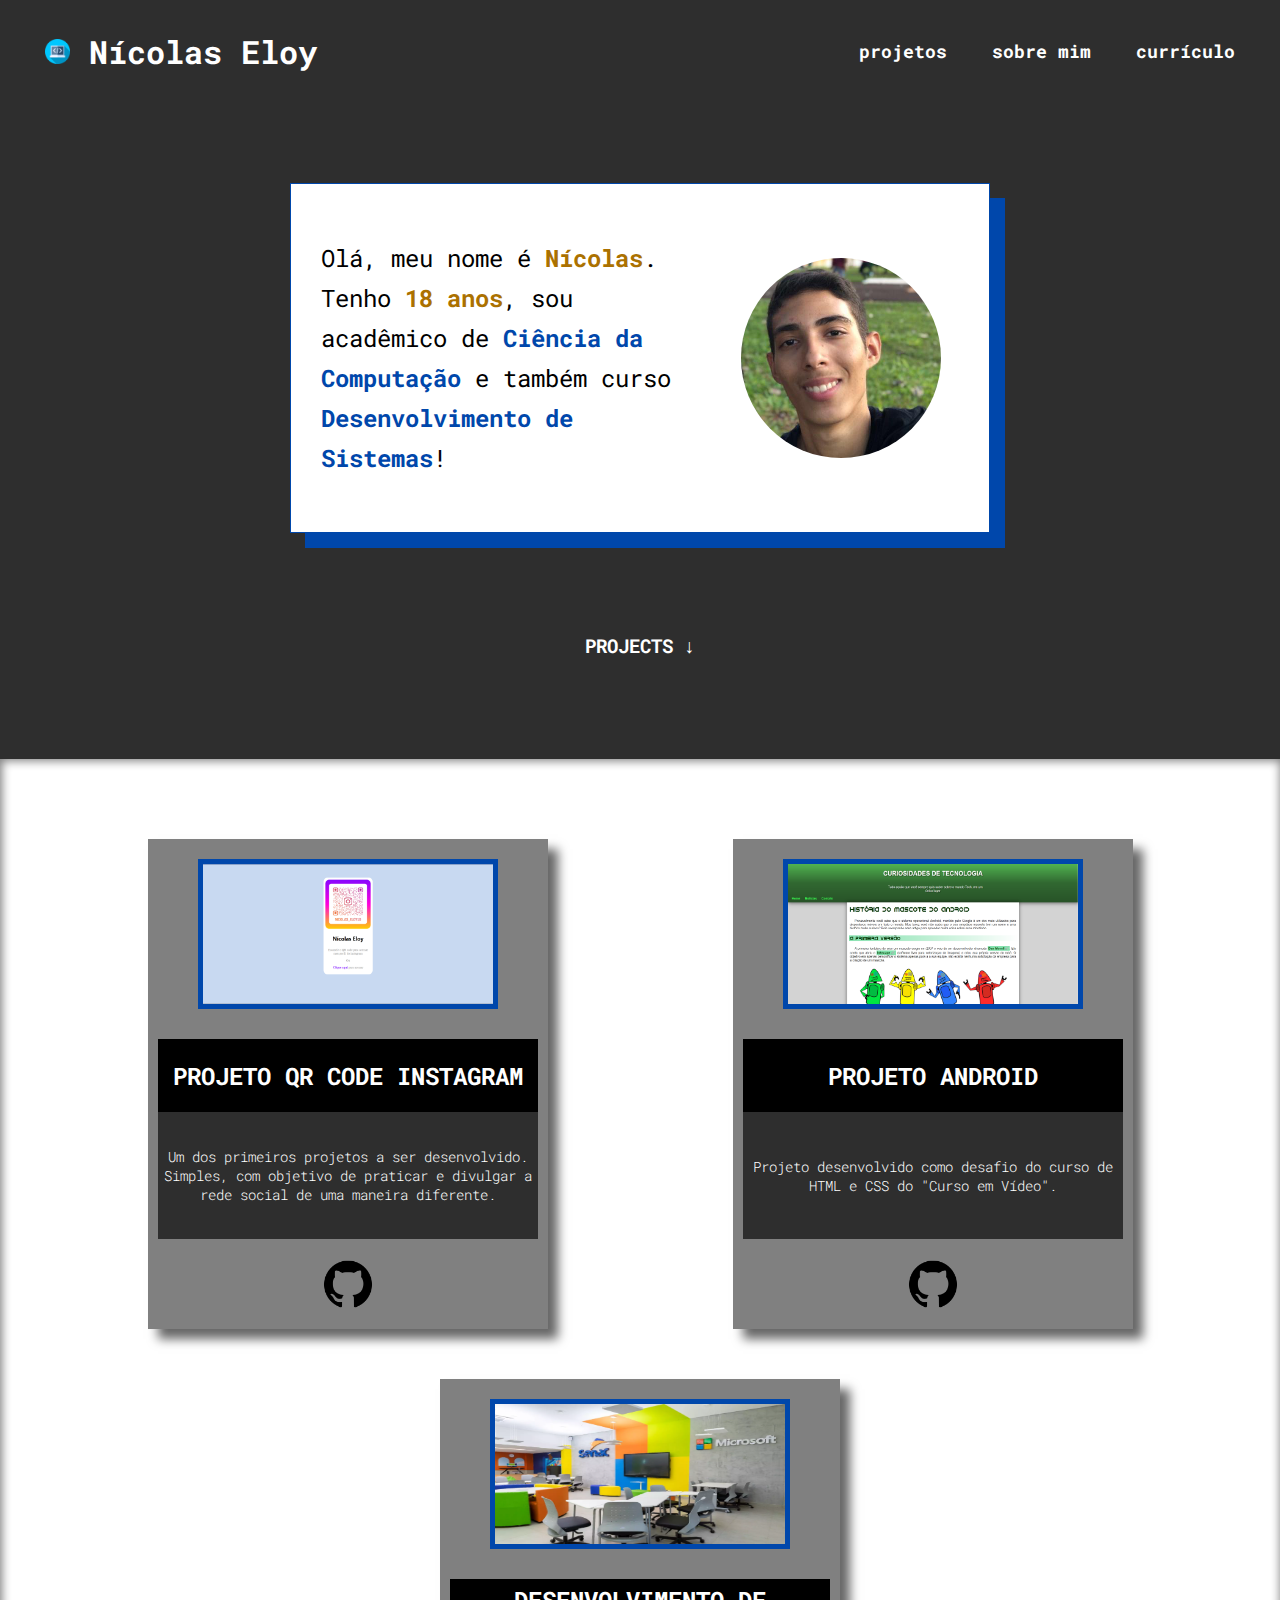
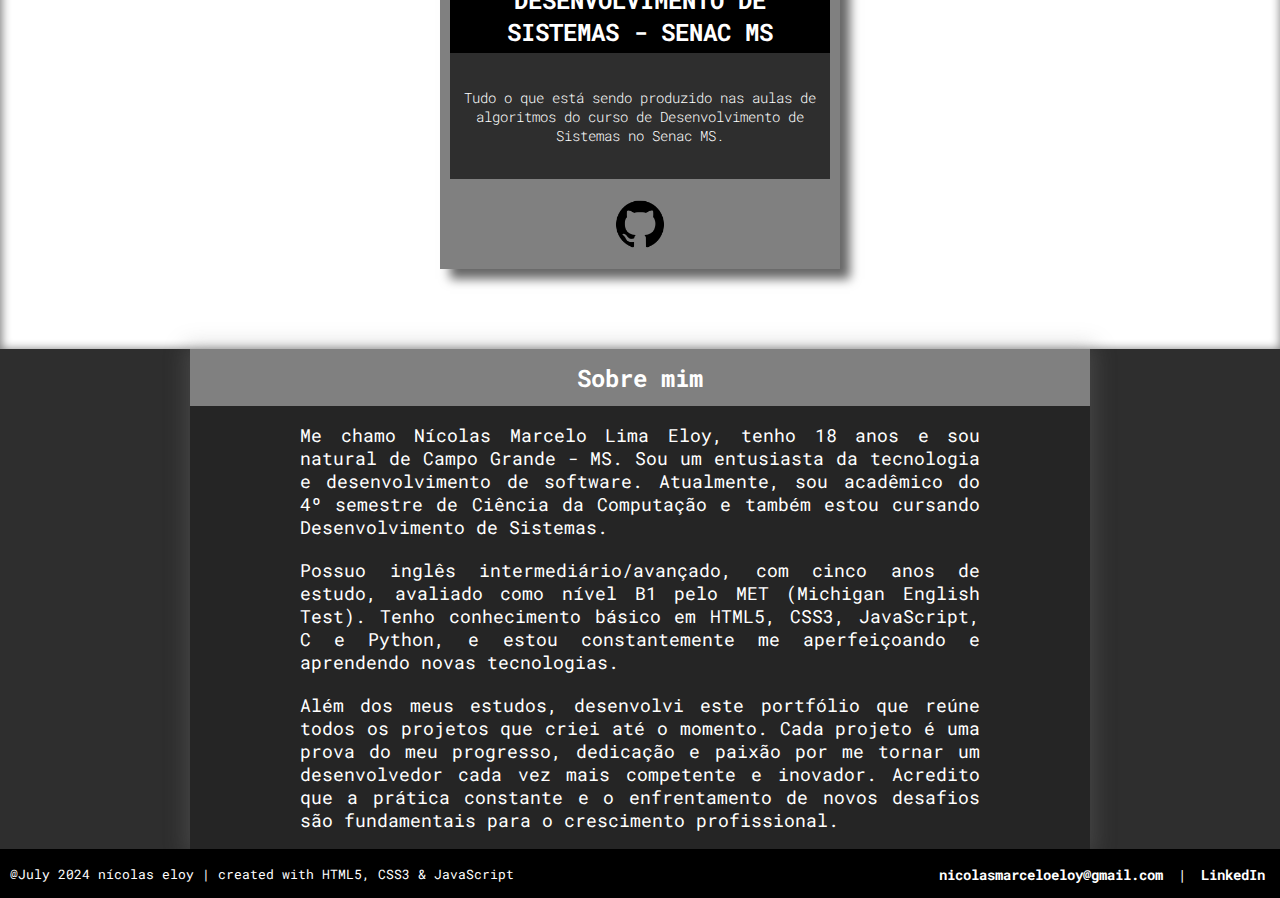
==== commit 4b43dbdd: "Melhorias na section de projetos" ====
--- a/Portifólio/index.html
+++ b/Portifólio/index.html
@@ -50,7 +50,7 @@
           </p>
         </div>
         <div id="imagem-box">
-          <img src="imagens/imagem-nicolas.jpg" alt="imagem-box" />
+          <img src="imagens/imagem-nicolas.jpg" alt="imagem-perfil" />
         </div>
       </section>
 
@@ -62,14 +62,18 @@
         <section id="projetos">
           <div class="proj">
             <a
-              href="ttps://nicolasmleloy.github.io/QR-Code-Instagram/"
+              class="img-proj"
+              href="https://nicolasmleloy.github.io/QR-Code-Instagram/"
               target="_blank"
             >
-              <img src="imagens/site-qrcode.png" alt="" />
+              <img src="imagens/site-qrcode.png" alt="imagem-site-qrcode" />
             </a>
             <div class="descricao-projeto">
-              <h2>Projeto QR Code Instagram</h2>
-              <a
+              <div class="titulo-proj">
+                <h2>PROJETO QR CODE INSTAGRAM</h2>
+              </div>
+              <a
+                id="descricao"
                 href="https://nicolasmleloy.github.io/QR-Code-Instagram/"
                 target="_blank"
                 ><p>
@@ -78,18 +82,28 @@
                   diferente.
                 </p></a
               >
+              <a
+                id="logo-github"
+                href="https://github.com/nicolasmleloy/QR-Code-Instagram"
+                target="_blank"
+                ><img src="imagens/logo-github.png" alt="logo-github"
+              /></a>
             </div>
           </div>
           <div class="proj">
             <a
+              class="img-proj"
               href="https://nicolasmleloy.github.io/projeto_android/"
               target="_blank"
             >
               <img src="imagens/site-android.png" alt="imagem-site-android" />
             </a>
             <div class="descricao-projeto">
-              <h2>Site android</h2>
-              <a
+              <div class="titulo-proj">
+                <h2>PROJETO ANDROID</h2>
+              </div>
+              <a
+                id="descricao"
                 href="https://nicolasmleloy.github.io/projeto_android/"
                 target="_blank"
                 ><p>
@@ -97,18 +111,28 @@
                   "Curso em Vídeo".
                 </p></a
               >
+              <a
+                id="logo-github"
+                href="https://github.com/nicolasmleloy/projeto_android"
+                target="_blank"
+                ><img src="imagens/logo-github.png" alt="logo-github"
+              /></a>
             </div>
           </div>
           <div class="proj">
             <a
+              class="img-proj"
               href="https://github.com/nicolasmleloy/Algoritmos-SenacMS"
               target="_blank"
             >
               <img src="imagens/algoritmos-senacms.webp" alt="imagem-senacms" />
             </a>
             <div class="descricao-projeto">
-              <h2>Desenvolvimento de Sistemas - Senac MS</h2>
-              <a
+              <div class="titulo-proj">
+                <h2>DESENVOLVIMENTO DE SISTEMAS - SENAC MS</h2>
+              </div>
+              <a
+                id="descricao"
                 href="https://github.com/nicolasmleloy/Algoritmos-SenacMS"
                 target="_blank"
                 ><p>
@@ -116,6 +140,12 @@
                   curso de Desenvolvimento de Sistemas no Senac MS.
                 </p></a
               >
+              <a
+                id="logo-github"
+                href="https://github.com/nicolasmleloy/QR-Code-Instagram"
+                target="_blank"
+                ><img src="imagens/logo-github.png" alt="logo-github"
+              /></a>
             </div>
           </div>
         </section>
--- a/Portifólio/style.css
+++ b/Portifólio/style.css
@@ -91,7 +91,7 @@
     border-radius: 50%;
     width: 200px;
     height: 200px;
-    margin: auto 20px;
+    margin: auto;
 }
 
 /*PROJETOS----------------------------*/
@@ -122,6 +122,7 @@
     height: 100%;
     padding: 50px;
     background-color: white;
+    box-shadow: 1px 1px 10px 1px gray inset;
 }
 
 #projetos {
@@ -131,8 +132,6 @@
     height: 100%;
     gap: 50px;
     padding: 30px;
-    background-color: #AB7100;
-    box-shadow: 1px 1px 10px 1px gray inset;
 }
 
 .proj {
@@ -140,13 +139,13 @@
     flex-direction: column;
     flex-wrap: wrap;
     width: 400px;
-    height: 400px;
+    height: 100%;
     background-color: gray;
     margin: auto;
-    box-shadow: 10px 10px 10px rgba(255, 255, 255, 0.164);
-}
-
-.proj a{
+    box-shadow: 10px 10px 10px rgb(103, 103, 103);
+}
+
+.proj .img-proj {
     display: flex;
     width: 300px;
     height: 150px;
@@ -154,43 +153,83 @@
     margin: 20px auto;
 }
 
+.proj .img-proj img:hover {
+    width: 100%;
+    height: 100%;
+    transition: 0.5s ease;
+    padding: 0px;
+}
+
 .proj img {
     width: 300px;
     height: 150px;
     margin: auto;
-    padding: 10px;
-}
-
-.descricao-projeto{
-    display: flex;
-    height: 200px;
+    padding: 5px;
+}
+
+.descricao-projeto {
+    display: flex;
+    height: 300px;
     flex-direction: column;
     padding: 10px;
 }
 
-.descricao-projeto h2{
-    font-size: 1rem;
-    font-weight: 700;
+.titulo-proj{
+    display: flex;
+    background-color: black;
+    height: 150px;
+    padding: 5px;
+}
+
+.titulo-proj h2 {
+    color: white;
     text-align: center;
     margin: auto;
-    background-color: #0047AB;
-}
-
-.descricao-projeto a{
+}
+
+.descricao-projeto a {
+    margin-bottom: 10px;
+}
+
+.descricao-projeto #descricao {
+    display: flex;
     text-decoration: none;
-    padding: 10px;
     text-align: center;
     width: 100%;
     height: 100%;
     background-color: #2e2e2e;
     color: white;
-    
-}
-
-.descricao-projeto a p{
+}
+
+.descricao-projeto #descricao p {
     margin: auto;
     font-size: 0.9rem;
     font-weight: 300;
+}
+
+.descricao-projeto #descricao:hover {
+    background-color: black;
+    width: 100%;
+    height: 100%;
+}
+
+#logo-github {
+    display: flex;
+    width: 70px;
+    height: 70px;
+    margin: auto;
+    border-radius: 50%;
+    background-color: gray;
+    padding: 5px;
+}
+
+#logo-github:hover {
+    background-color: white;
+}
+
+#logo-github img {
+    width: 100%;
+    height: 100%;
 }
 
 /*SOBRE MIM----------------------------*/
@@ -254,7 +293,7 @@
 }
 
 #descricao-footer {
-    font-size: 0.9rem;
+    font-size: 0.8rem;
 }
 
 footer #redes-sociais {
